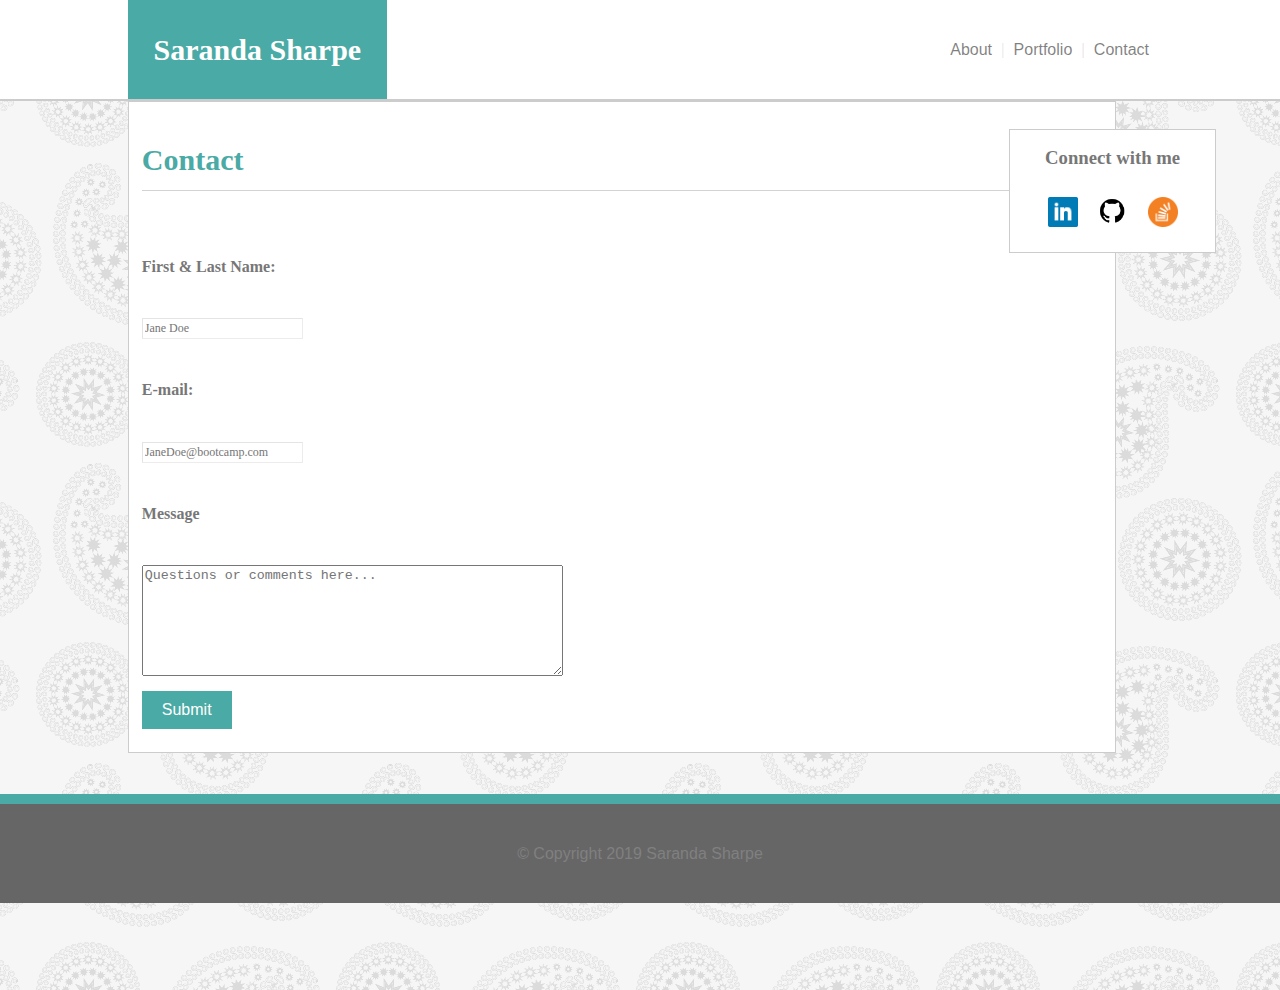
==== contact.html @ c2a7b6a8 "re-adding all the files to a new repository" ====
<!DOCTYPE html>
<html>
<head>
	<title>Contact page</title>
	<link rel="stylesheet" href="assets/css/reset.css">
	<link rel="stylesheet" href="assets/css/style.css">
</head>
<body>
	<section class="header">
	 
			<div class="myName">
				<div class="child"> Saranda Sharpe</div>
			</div>

			<div class="rightmargin navbar"><a href="index.html">About</a><span>  |  </span><a href="portfolio.html">Portfolio</a><span>  |  </span><a href="contact.html">Contact</a></div>
			
	</section>
	<section id="maincontent">
<div id="box1">
	 <div>
	 	<h2>Contact</h2> <br>
	 </div>
		  <div>
		  	<form>
			    <h4>First & Last Name:</h4> <br>
			        <input type="text" placeholder="Jane Doe"><br>
				<h4> E-mail:</h4> <br>
					<input type="text" placeholder="JaneDoe@bootcamp.com "><br>
				<h4>Message</h4><br>
        			<textarea rows="7" cols="50" placeholder="Questions or comments here..."></textarea>
				<button type="button">Submit</button>
			</form>
		  </div>

</div>
	         <div id="box2">
	        	<h3>Connect with me</h3>
	        	<div id="figurepadding">
                    <figure><a href="https://www.linkedin.com/in/annda7/" target="blank" Height="20px"; width="20px";><img class="smallimage" src="assets/images/linkedin.png" alt="LinkedIn">
                    </a></figure>
                    <figure><a href="https://github.com/annda7" target="blank"><img class="smallimage" src="assets/images/github.png" alt="github"></a></figure>
					<figure><a href="https://stackexchange.com/users/15473468/s-sharpe" target="blank"><img class="smallimage" src="assets/images/stack.png" alt="Stack Overflow"></a></figure>

	        	</div>
        </div>
	</section>
	<div class="footer">
	<div class="copyright">© Copyright 2019 Saranda Sharpe</div>
	</div>
</body>
</html>
---- assets/css/style.css ----
/* *************************************** */
/* Shared CSS */
/* ****************************************/

.header{
height:10%;
background:#ffffff;
width:100%;
position:relative;
border-bottom-color: #cccccc;
border-bottom-style: solid;
border-bottom-width: 2px;
}

body{
height: 110vh;
width:100vw;
margin:0;
background-image: url("../images/paisley.png");
font-family: 'Arial', 'Helvetica Neue', Helvetica, sans-serif;
color:#777777;
}

.myName{
position:absolute;
left:10%;
bottom:0%;
width:auto;
height:100%;
font-size:20px;
background:#4aaaa5;
padding:0% 2% 0% 2%;
text-align:center;
overflow: visible;
display: table;
}

.auto{
width:100%;
height:100%;
}

.child{
    font-family: 'Georgia', Times, Times New Roman, serif;	
	text-align: center;
	color:white;
    display: table-cell;
    vertical-align: middle;
    font-size:30px;
    font-weight:bold;
}

h2{
font-size:30px;
font-family: 'Georgia', Times, Times New Roman, serif; 
color:#4aaaa5;
font-weight:bold;
padding: 10px 0px 20px 0px;
border-bottom-style: solid;
border-bottom-color: #d3d3d3;
border-bottom-width:1px;
}

.rightmargin{
position: absolute;
right:10%;
bottom:40%;
height:auto;
width: 16%;
text-align:center;
color: rgba(0, 0, 0, 0.1);
}

a{
	margin:0px 3px 0px 3px;
    text-decoration:none;
    color: rgba(0, 0, 0, 0.5);
}

.aboutme{
    padding: 1%;
    margin-top: 1%;
    margin-left: 1%;
    font-family: 'Amita', cursive;
    line-height:20px; 
    font-size: 21px;
   }
.list{
    font-family: 'Amita', cursive;
    font-size: 20px;
    
}
#maincontent{
width:100%;
height: 70%;
position:relative;
font-family: 'Berkshire Swash', cursive;
margin: 1;
padding: 0%;
line-height: 20px;

}

.image{
height:200px;
width: 200px;
padding-top:-10cm; 
float:left;
}

/* ************************** */
/* CONTACT PAGE */
/* ************************** */
.smallimage{
    height:30px;
    width: 30px;
    float:left;
}

.message{
    display:inline-block;
    width:500px;
    height:200px;
 }

 #box2{
    position:absolute;
    right:5%;
    top:4%;
    border-color: #cccccc;
    border-style: solid;
    border-width: 1px;
    height:auto;
    width:16%;
    text-align:center;
    background:white;
    }
    
    .footer{
        display:table;
        height:10%;
        background:#666666;
        width:100%;
        border-top-style:solid;
        border-top-color:#4aaaa5;
        border-width: 10px;
        clear:both;
        }
        
        .copyright{
        display:table-cell;
        vertical-align: middle;
        width:auto;
        height:100%;
        text-align:center;
        color:gray;
        }

/* ****************************** */
/* ABOUT SECTION */
/* ****************************** */

figure{
    display:inline-block;
    margin:0%;
    padding:10px 5px 20px 5px;
    border-radius: 0%;
}

#box1{
position:absolute;
left:10%;
top:0%;
border-color: #cccccc;
border-style: solid;
border-width: 1px;
height:auto;
width:960px;
padding:1%;
background:white;
}


input{
        font-family: Garamond, serif;
        font-size: 12px;
        color: black;
        border-color: rgba(0, 0, 0, 0.1);
        border-width: 1px;
        display: block;
        padding:2px;
    }
input-placeholder{
        font-family: Garamond, serif;
        font-size: 12px;
        color: rgba(0, 0, 0, 0.5);

}
 #subbox{
position: absolute;
float: left;
top:0%;
border-bottom:solid;
border-bottom-color: gray;
 }

  #subbox2{
position: absolute;
top:15%;
 }

 button{
display:block;
margin: 10px 0px 10px 0px;
padding:10px 20px 10px 20px;
background:#4aaaa5;
color:white;
border:none;
font-size:inherit;
}

/* h2{ */
border-bottom-style: solid;
border-bottom-color: #d3d3d3;
border-width: 1px;
padding: 30px 0px 20px 0px;
display:inline-block;
margin:0px;
color:#4aaaa5;
font-family: 'Georgia', Times, Times New Roman, serif;
font-size:20px; 
font-weight: bold;
}

textarea{
border-color:rgba(0, 0, 0, 0.1);
padding:5px;
}

.navbar{
   display: flex;
   justify-content:space-between;
}

.portLabel {
	color: #fff;
	background-color: #4aaaa5;
	line-height: 40px;
	text-align: center;
	position: relative;
	bottom: 53px;

}

a{
    display:inline-block;
    height:auto;
    width:auto;
}
/***************************************
		      PORTFOLIO.HTML
****************************************/

#portfolio {
	background: #fff;
    width: 960px;
    height: 80%;    
	margin: 35px 15px 15px 35px;
	padding: 15px;
	overflow: auto;
}
#port{
    position:absolute;
    left:10%;
    top:0%;
    border-color: #cccccc;
    border-style: solid;
    border-width: 1px;
    height:auto;
    width:960px;
    padding:1%;
    background:white;
    }

    
#portfolio h2 {
	font-size: 1.5em;
	font-weight: bold;
	padding: 0px 0px 5px 15px;
	color: #4aaaa5;
}

#portfolio hr {
	margin-left: 15px;
	margin-right: 15px;
}

#portfolio li {
	width: 45%;
	height: 150px;
	margin: 10px 0px 10px 3.2%;
	float: left;
}

#portfolio img {
	width:960px;
	height: 80%;
}

.portLabel {
	color: #fff;
	background-color: #4aaaa5;
	line-height: 40px;
	text-align: center;
	position: relative;
	bottom: 53px;

}

.port{
    width: 960px;
    padding:20px;
    line-height: 40px;
	text-align: center;
	position: relative;
	bottom: 53px;
}

/* .footer1 { */
    display: table;
    height: 10%;
    background: #666666;
    width: 100%;
    border-top-style: solid;
    border-top-color: #4aaaa5;
    border-width: 10px;
    clear: both;
}

/* #copyright{ */
    display:table;
    height:10%;
    background:#666666;
    width:100%;
    border-top-style:solid;
    border-top-color:#4aaaa5;
    border-width: 10px;
    clear:both;
    }
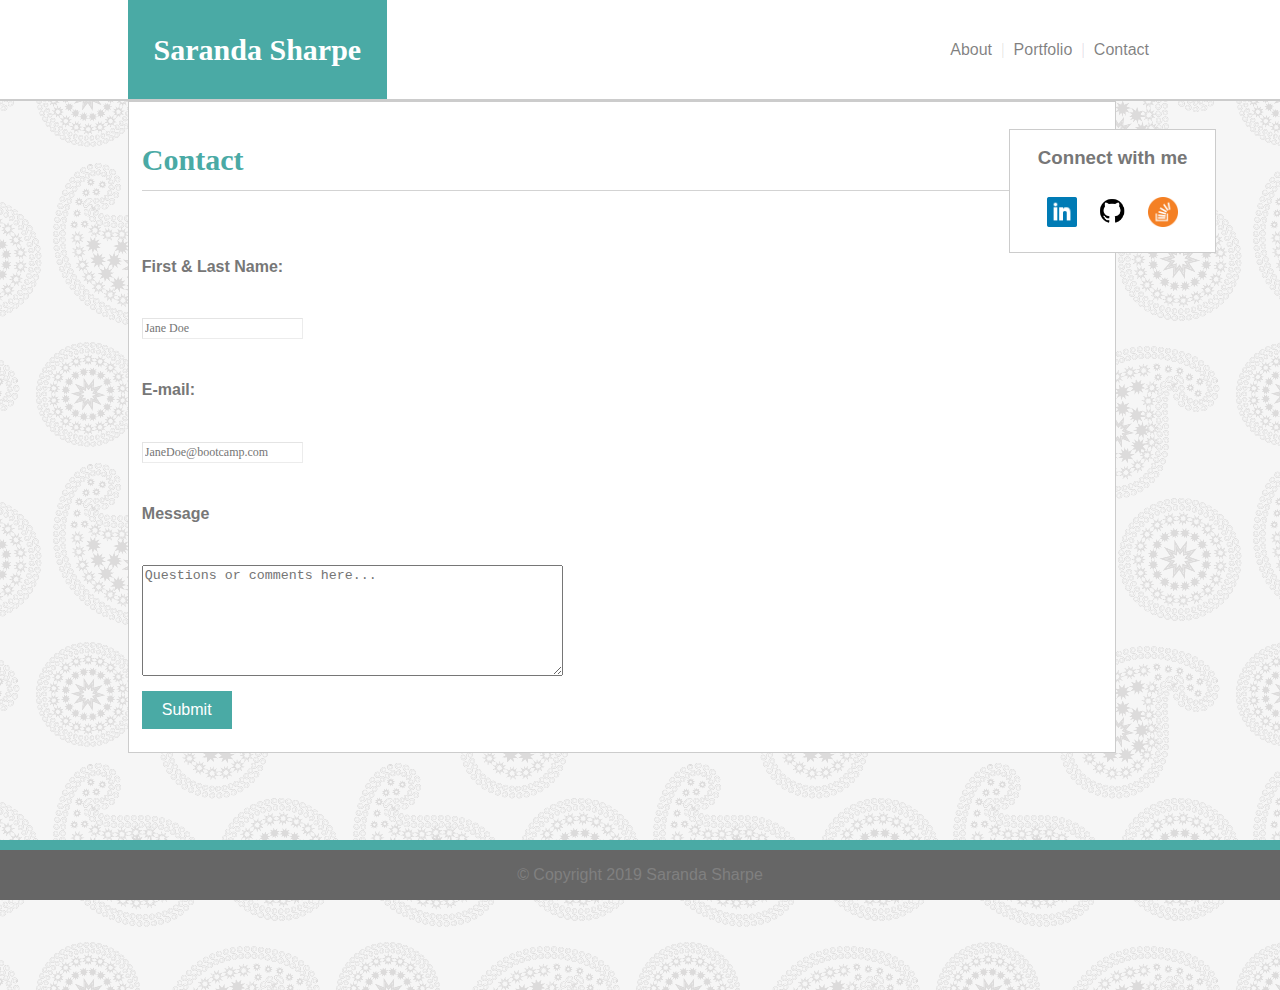
==== commit 664131fb: "added lang and meta charset=utf-8" ====
--- a/contact.html
+++ b/contact.html
@@ -1,51 +1,59 @@
 <!DOCTYPE html>
-<html>
+<html lang="en">
+
 <head>
+	<meta charset="utf-8" />
 	<title>Contact page</title>
 	<link rel="stylesheet" href="assets/css/reset.css">
 	<link rel="stylesheet" href="assets/css/style.css">
 </head>
+
 <body>
 	<section class="header">
-	 
-			<div class="myName">
-				<div class="child"> Saranda Sharpe</div>
+
+		<div class="myName">
+			<div class="child"> Saranda Sharpe</div>
+		</div>
+
+		<div class="rightmargin navbar"><a href="index.html">About</a><span> | </span><a
+				href="portfolio.html">Portfolio</a><span> | </span><a href="contact.html">Contact</a></div>
+
+	</section>
+	<section id="maincontent">
+		<div id="box1">
+			<div>
+				<h2>Contact</h2> <br>
+			</div>
+			<div>
+				<form>
+					<h4>First & Last Name:</h4> <br>
+					<input type="text" placeholder="Jane Doe"><br>
+					<h4> E-mail:</h4> <br>
+					<input type="text" placeholder="JaneDoe@bootcamp.com "><br>
+					<h4>Message</h4><br>
+					<textarea rows="7" cols="50" placeholder="Questions or comments here..."></textarea>
+					<button type="button">Submit</button>
+				</form>
 			</div>
 
-			<div class="rightmargin navbar"><a href="index.html">About</a><span>  |  </span><a href="portfolio.html">Portfolio</a><span>  |  </span><a href="contact.html">Contact</a></div>
-			
-	</section>
-	<section id="maincontent">
-<div id="box1">
-	 <div>
-	 	<h2>Contact</h2> <br>
-	 </div>
-		  <div>
-		  	<form>
-			    <h4>First & Last Name:</h4> <br>
-			        <input type="text" placeholder="Jane Doe"><br>
-				<h4> E-mail:</h4> <br>
-					<input type="text" placeholder="JaneDoe@bootcamp.com "><br>
-				<h4>Message</h4><br>
-        			<textarea rows="7" cols="50" placeholder="Questions or comments here..."></textarea>
-				<button type="button">Submit</button>
-			</form>
-		  </div>
+		</div>
+		<div id="box2">
+			<h3>Connect with me</h3>
+			<div id="figurepadding">
+				<figure><a href="https://www.linkedin.com/in/annda7/" target="blank" Height="20px" ; width="20px" ;><img
+							class="smallimage" src="assets/images/linkedin.png" alt="LinkedIn">
+					</a></figure>
+				<figure><a href="https://github.com/annda7" target="blank"><img class="smallimage"
+							src="assets/images/github.png" alt="github"></a></figure>
+				<figure><a href="https://stackexchange.com/users/15473468/s-sharpe" target="blank"><img class="smallimage"
+							src="assets/images/stack.png" alt="Stack Overflow"></a></figure>
 
-</div>
-	         <div id="box2">
-	        	<h3>Connect with me</h3>
-	        	<div id="figurepadding">
-                    <figure><a href="https://www.linkedin.com/in/annda7/" target="blank" Height="20px"; width="20px";><img class="smallimage" src="assets/images/linkedin.png" alt="LinkedIn">
-                    </a></figure>
-                    <figure><a href="https://github.com/annda7" target="blank"><img class="smallimage" src="assets/images/github.png" alt="github"></a></figure>
-					<figure><a href="https://stackexchange.com/users/15473468/s-sharpe" target="blank"><img class="smallimage" src="assets/images/stack.png" alt="Stack Overflow"></a></figure>
-
-	        	</div>
-        </div>
+			</div>
+		</div>
 	</section>
 	<div class="footer">
-	<div class="copyright">© Copyright 2019 Saranda Sharpe</div>
+		<div class="copyright">© Copyright 2019 Saranda Sharpe</div>
 	</div>
 </body>
+
 </html>--- a/assets/css/style.css
+++ b/assets/css/style.css
@@ -81,12 +81,12 @@
     padding: 1%;
     margin-top: 1%;
     margin-left: 1%;
-    font-family: 'Amita', cursive;
+    font-family: 'Open Sans', sans-serif;
     line-height:20px; 
     font-size: 21px;
    }
 .list{
-    font-family: 'Amita', cursive;
+    font-family: 'Open Sans', sans-serif;
     font-size: 20px;
     
 }
@@ -94,7 +94,7 @@
 width:100%;
 height: 70%;
 position:relative;
-font-family: 'Berkshire Swash', cursive;
+font-family: Arial, Helvetica, sans-serif;
 margin: 1;
 padding: 0%;
 line-height: 20px;
@@ -310,10 +310,10 @@
 .portLabel {
 	color: #fff;
 	background-color: #4aaaa5;
-	line-height: 40px;
+	line-height: 20px;
 	text-align: center;
 	position: relative;
-	bottom: 53px;
+	bottom: 20px;
 
 }
 
@@ -326,24 +326,13 @@
 	bottom: 53px;
 }
 
-/* .footer1 { */
-    display: table;
-    height: 10%;
-    background: #666666;
-    width: 100%;
-    border-top-style: solid;
-    border-top-color: #4aaaa5;
-    border-width: 10px;
-    clear: both;
-}
-
-/* #copyright{ */
-    display:table;
-    height:10%;
-    background:#666666;
-    width:100%;
-    border-top-style:solid;
-    border-top-color:#4aaaa5;
-    border-width: 10px;
-    clear:both;
-    }+.footer {
+   bottom: 0;
+   position: fixed;
+   height: 50px;
+}
+
+#port {
+    margin-top: 100px;
+    padding-bottom: 80px;
+}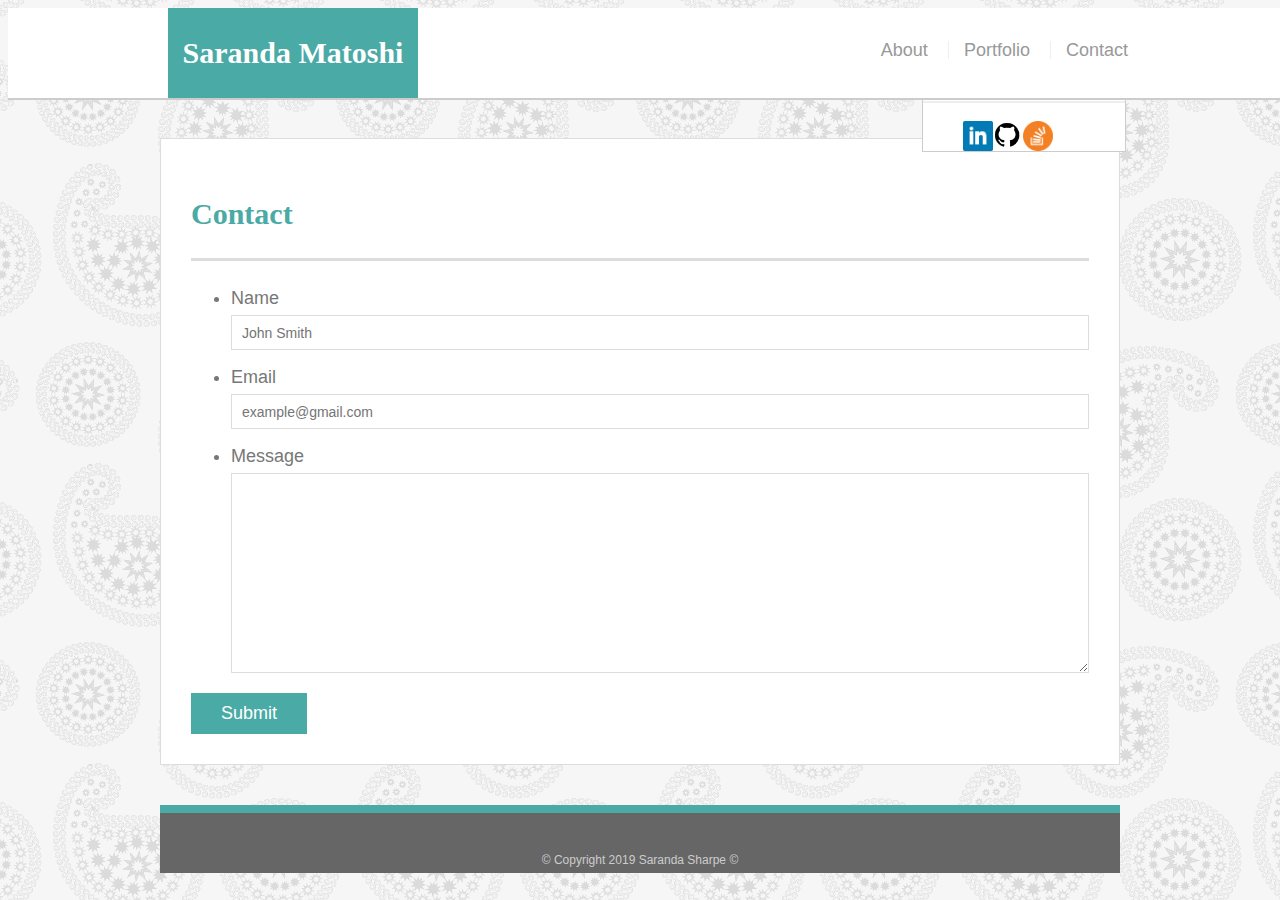
==== commit f178a963: "updating portfolio with contact info and projects added to portfolio page" ====
--- a/contact.html
+++ b/contact.html
@@ -1,59 +1,68 @@
-<!DOCTYPE html>
-<html lang="en">
+<!doctype html>
+<html lang="en-us">
 
 <head>
-	<meta charset="utf-8" />
-	<title>Contact page</title>
-	<link rel="stylesheet" href="assets/css/reset.css">
-	<link rel="stylesheet" href="assets/css/style.css">
+  <meta charset="UTF-8">
+  <title>Contact | Saranda Matoshi</title>
+  <link rel="stylesheet" href="assets/css/reset.css">
+  <link rel="stylesheet" type="text/css" href="assets/css/style.css">
 </head>
 
 <body>
-	<section class="header">
 
-		<div class="myName">
-			<div class="child"> Saranda Sharpe</div>
-		</div>
+  <header id="masthead">
+    <div class="container">
+      <a href="index.html" id="logo">Saranda Matoshi</a>
+      <nav>
+        <a href="index.html">About</a>
+        <a href="portfolio.html">Portfolio</a>
+        <a href="contact.html">Contact</a>
+      </nav>
+    </div>
+  </header>
 
-		<div class="rightmargin navbar"><a href="index.html">About</a><span> | </span><a
-				href="portfolio.html">Portfolio</a><span> | </span><a href="contact.html">Contact</a></div>
+  <div id="main-container" class="container">
+    <section class="main-section">
+      <h1>Contact</h1>
 
-	</section>
-	<section id="maincontent">
-		<div id="box1">
-			<div>
-				<h2>Contact</h2> <br>
-			</div>
-			<div>
-				<form>
-					<h4>First & Last Name:</h4> <br>
-					<input type="text" placeholder="Jane Doe"><br>
-					<h4> E-mail:</h4> <br>
-					<input type="text" placeholder="JaneDoe@bootcamp.com "><br>
-					<h4>Message</h4><br>
-					<textarea rows="7" cols="50" placeholder="Questions or comments here..."></textarea>
-					<button type="button">Submit</button>
-				</form>
-			</div>
+      <form id="contact-form">
+        <ul>
+          <li>
+            <label for="name">Name</label>
+            <input type="text" id="name" name="name" placeholder="John Smith" required="required">
+          </li>
+          <li>
+            <label for="email">Email</label>
+            <input type="email" id="email" name="email" placeholder="example@gmail.com" required="required">
+          </li>
+          <li>
+            <label for="message">Message</label>
+            <textarea id="message" name="message" required="required"></textarea>
+          </li>
+        </ul>
+        <input type="submit">
+      </form>
 
-		</div>
-		<div id="box2">
+    </section>
+	<div id="box2">
 			<h3>Connect with me</h3>
 			<div id="figurepadding">
 				<figure><a href="https://www.linkedin.com/in/annda7/" target="blank" Height="20px" ; width="20px" ;><img
-							class="smallimage" src="assets/images/linkedin.png" alt="LinkedIn">
+					class="smallimage" src="assets/images/linkedin.png" alt="LinkedIn">
 					</a></figure>
 				<figure><a href="https://github.com/annda7" target="blank"><img class="smallimage"
-							src="assets/images/github.png" alt="github"></a></figure>
+					src="assets/images/github.png" alt="github"></a></figure>
 				<figure><a href="https://stackexchange.com/users/15473468/s-sharpe" target="blank"><img class="smallimage"
-							src="assets/images/stack.png" alt="Stack Overflow"></a></figure>
+					src="assets/images/stack.png" alt="Stack Overflow"></a></figure>
 
 			</div>
+  </div>
+
+  <footer>
+		<div class="container">
+			© Copyright 2019 Saranda Sharpe &copy; 
 		</div>
-	</section>
-	<div class="footer">
-		<div class="copyright">© Copyright 2019 Saranda Sharpe</div>
-	</div>
+	  </footer>
 </body>
 
-</html>+</html>
--- a/assets/css/style.css
+++ b/assets/css/style.css
@@ -1,131 +1,231 @@
-/* *************************************** */
-/* Shared CSS */
-/* ****************************************/
+body {
+    font-family: Arial, "Helvetica Neue", Helvetica, sans-serif;
+    font-size: 18px;
+    line-height: 34px;
+    color: #777777;
+    background: url("../images/paisley.png");
+  }
+  
+  * {
+    box-sizing: border-box;
+  }
+  
+  /* general */
+  
+  .container {
+    width: 100%;
+    max-width: 960px;
+    margin: 0 auto;
+    clear: both;
+  }
+  
+  h1,
+  h2,
+  h3,
+  p {
+    margin-bottom: 20px;
+  }
+  
+  p:last-child {
+    margin-bottom: 0;
+  }
+  
+  h1,
+  h2,
+  h3 {
+    font-family: Georgia, Times, "Times New Roman", serif;
+    font-weight: 700;
+    color: #4aaaa5;
+  }
+  
+  h1 {
+    padding-bottom: 20px;
+    font-size: 30px;
+    line-height: 49px;
+    border-bottom: 3px solid #dddddd;
+  }
+  
+  h2,
+  h3 {
+    font-size: 22px;
+  }
+  
+  /* header */
+  
+  #masthead {
+    position: fixed;
+    z-index: 99;
+    width: 100%;
+    margin: 0 0 30px;
+    overflow: auto;
+    color: #ffffff;
+    background: #ffffff;
+    border-bottom: 2px solid #cccccc;
+  }
+  
+  #logo {
+    float: left;
+    width: 250px;
+    height: 90px;
+    font-family: Georgia, Times, "Times New Roman", serif;
+    font-size: 30px;
+    font-weight: 700;
+    line-height: 90px;
+    color: #ffffff;
+    text-align: center;
+    text-decoration: none;
+    background: #4aaaa5;
+  }
+  
+  nav {
+    float: right;
+    margin-top: 25px;
+  }
+  
+  nav a {
+    display: inline-block;
+    padding-left: 15px;
+    margin-left: 15px;
+    line-height: 18px;
+    color: #999;
+    text-decoration: none;
+    border-left: 1px solid #efefef;
+  }
+  
+  nav a:first-child {
+    border-left: 0 none;
+  }
+  
+  /* footer */
+  
+  footer {
+    padding: 30px 0;
+    clear: both;
+    font-size: 12px;
+    color: #ffffff;
+    color: #cccccc;
+    text-align: center;
+    background: #666666;
+    border-top: 8px solid #4aaaa5;
+    height: 50px;
+  }
+  
+  h3, h2 {
+    padding-bottom: 20px;
+    margin-bottom: 15px;
+    line-height: 22px;
+    border-bottom: 2px solid #eeeeee;
+  }
+  
+  /* main */
+  
+  #main-container {
+    padding-top: 130px;
+    min-height: calc(100vh - 70px);
+  }
+  
+  .main-section {
+    float: left;
+    width: 100%;
+    max-width: 960px;
+    padding: 30px;
+    margin: 0 0 40px;
+    background: #ffffff;
+    border: 1px solid #dddddd;
+  }
+  
+  /* portfolio page */
+  
+  .work {
+    position: relative;
+    float: left;
+    width: 274px;
+    margin: 20px 0 25px;
+    overflow: auto;
+  }
+  
+  .work:nth-child(even) {
+    margin-right: 40px;
+  }
+  
+  .work img {
+    width: 100%;
+    border: 0 none;
+    opacity: 0.8;
+  }
+  
+  .work h3 {
+    position: absolute;
+    bottom: 20px;
+    width: 100%;
+    padding: 15px;
+    margin-bottom: 0;
+    font-weight: 300;
+    line-height: 30px;
+    color: #ffffff;
+    text-align: center;
+    background: #4aaaa5;
+    border-bottom: 0;
+  }
+  
+  .auth-image {
+    float: left;
+    width: 200px;
+    height: auto;
+    margin-top: 10px;
+    margin-right: 25px;
+  }
+  
+  /* contact page */
+  
+  #contact-form ul {
+    margin-bottom: 20px;
+  }
+  
+  #contact-form li {
+    margin-bottom: 10px;
+  }
+  
+  label,
+  input[type=text],
+  input[type=email],
+  textarea {
+    display: block;
+    width: 100%;
+  }
+  
+  input[type=text],
+  input[type=email],
+  textarea {
+    height: 35px;
+    padding: 0 10px;
+    font-size: 14px;
+    border: 1px solid #dddddd;
+  }
+  
+  textarea {
+    height: 200px;
+  }
+  
+  input[type=submit] {
+    padding: 10px 30px;
+    font-size: 18px;
+    color: #ffffff;
+    cursor: pointer;
+    background: #4aaaa5;
+    border: 0 none;
+  }
+  
 
-.header{
-height:10%;
-background:#ffffff;
-width:100%;
-position:relative;
-border-bottom-color: #cccccc;
-border-bottom-style: solid;
-border-bottom-width: 2px;
-}
-
-body{
-height: 110vh;
-width:100vw;
-margin:0;
-background-image: url("../images/paisley.png");
-font-family: 'Arial', 'Helvetica Neue', Helvetica, sans-serif;
-color:#777777;
-}
-
-.myName{
-position:absolute;
-left:10%;
-bottom:0%;
-width:auto;
-height:100%;
-font-size:20px;
-background:#4aaaa5;
-padding:0% 2% 0% 2%;
-text-align:center;
-overflow: visible;
-display: table;
-}
-
-.auto{
-width:100%;
-height:100%;
-}
-
-.child{
-    font-family: 'Georgia', Times, Times New Roman, serif;	
-	text-align: center;
-	color:white;
-    display: table-cell;
-    vertical-align: middle;
-    font-size:30px;
-    font-weight:bold;
-}
-
-h2{
-font-size:30px;
-font-family: 'Georgia', Times, Times New Roman, serif; 
-color:#4aaaa5;
-font-weight:bold;
-padding: 10px 0px 20px 0px;
-border-bottom-style: solid;
-border-bottom-color: #d3d3d3;
-border-bottom-width:1px;
-}
-
-.rightmargin{
-position: absolute;
-right:10%;
-bottom:40%;
-height:auto;
-width: 16%;
-text-align:center;
-color: rgba(0, 0, 0, 0.1);
-}
-
-a{
-	margin:0px 3px 0px 3px;
-    text-decoration:none;
-    color: rgba(0, 0, 0, 0.5);
-}
-
-.aboutme{
-    padding: 1%;
-    margin-top: 1%;
-    margin-left: 1%;
-    font-family: 'Open Sans', sans-serif;
-    line-height:20px; 
-    font-size: 21px;
-   }
-.list{
-    font-family: 'Open Sans', sans-serif;
-    font-size: 20px;
-    
-}
-#maincontent{
-width:100%;
-height: 70%;
-position:relative;
-font-family: Arial, Helvetica, sans-serif;
-margin: 1;
-padding: 0%;
-line-height: 20px;
-
-}
-
-.image{
-height:200px;
-width: 200px;
-padding-top:-10cm; 
-float:left;
-}
-
-/* ************************** */
-/* CONTACT PAGE */
-/* ************************** */
 .smallimage{
     height:30px;
     width: 30px;
     float:left;
 }
 
-.message{
-    display:inline-block;
-    width:500px;
-    height:200px;
- }
-
  #box2{
     position:absolute;
-    right:5%;
+    right:12%;
     top:4%;
     border-color: #cccccc;
     border-style: solid;
@@ -135,37 +235,6 @@
     text-align:center;
     background:white;
     }
-    
-    .footer{
-        display:table;
-        height:10%;
-        background:#666666;
-        width:100%;
-        border-top-style:solid;
-        border-top-color:#4aaaa5;
-        border-width: 10px;
-        clear:both;
-        }
-        
-        .copyright{
-        display:table-cell;
-        vertical-align: middle;
-        width:auto;
-        height:100%;
-        text-align:center;
-        color:gray;
-        }
-
-/* ****************************** */
-/* ABOUT SECTION */
-/* ****************************** */
-
-figure{
-    display:inline-block;
-    margin:0%;
-    padding:10px 5px 20px 5px;
-    border-radius: 0%;
-}
 
 #box1{
 position:absolute;
@@ -179,160 +248,3 @@
 padding:1%;
 background:white;
 }
-
-
-input{
-        font-family: Garamond, serif;
-        font-size: 12px;
-        color: black;
-        border-color: rgba(0, 0, 0, 0.1);
-        border-width: 1px;
-        display: block;
-        padding:2px;
-    }
-input-placeholder{
-        font-family: Garamond, serif;
-        font-size: 12px;
-        color: rgba(0, 0, 0, 0.5);
-
-}
- #subbox{
-position: absolute;
-float: left;
-top:0%;
-border-bottom:solid;
-border-bottom-color: gray;
- }
-
-  #subbox2{
-position: absolute;
-top:15%;
- }
-
- button{
-display:block;
-margin: 10px 0px 10px 0px;
-padding:10px 20px 10px 20px;
-background:#4aaaa5;
-color:white;
-border:none;
-font-size:inherit;
-}
-
-/* h2{ */
-border-bottom-style: solid;
-border-bottom-color: #d3d3d3;
-border-width: 1px;
-padding: 30px 0px 20px 0px;
-display:inline-block;
-margin:0px;
-color:#4aaaa5;
-font-family: 'Georgia', Times, Times New Roman, serif;
-font-size:20px; 
-font-weight: bold;
-}
-
-textarea{
-border-color:rgba(0, 0, 0, 0.1);
-padding:5px;
-}
-
-.navbar{
-   display: flex;
-   justify-content:space-between;
-}
-
-.portLabel {
-	color: #fff;
-	background-color: #4aaaa5;
-	line-height: 40px;
-	text-align: center;
-	position: relative;
-	bottom: 53px;
-
-}
-
-a{
-    display:inline-block;
-    height:auto;
-    width:auto;
-}
-/***************************************
-		      PORTFOLIO.HTML
-****************************************/
-
-#portfolio {
-	background: #fff;
-    width: 960px;
-    height: 80%;    
-	margin: 35px 15px 15px 35px;
-	padding: 15px;
-	overflow: auto;
-}
-#port{
-    position:absolute;
-    left:10%;
-    top:0%;
-    border-color: #cccccc;
-    border-style: solid;
-    border-width: 1px;
-    height:auto;
-    width:960px;
-    padding:1%;
-    background:white;
-    }
-
-    
-#portfolio h2 {
-	font-size: 1.5em;
-	font-weight: bold;
-	padding: 0px 0px 5px 15px;
-	color: #4aaaa5;
-}
-
-#portfolio hr {
-	margin-left: 15px;
-	margin-right: 15px;
-}
-
-#portfolio li {
-	width: 45%;
-	height: 150px;
-	margin: 10px 0px 10px 3.2%;
-	float: left;
-}
-
-#portfolio img {
-	width:960px;
-	height: 80%;
-}
-
-.portLabel {
-	color: #fff;
-	background-color: #4aaaa5;
-	line-height: 20px;
-	text-align: center;
-	position: relative;
-	bottom: 20px;
-
-}
-
-.port{
-    width: 960px;
-    padding:20px;
-    line-height: 40px;
-	text-align: center;
-	position: relative;
-	bottom: 53px;
-}
-
-.footer {
-   bottom: 0;
-   position: fixed;
-   height: 50px;
-}
-
-#port {
-    margin-top: 100px;
-    padding-bottom: 80px;
-}